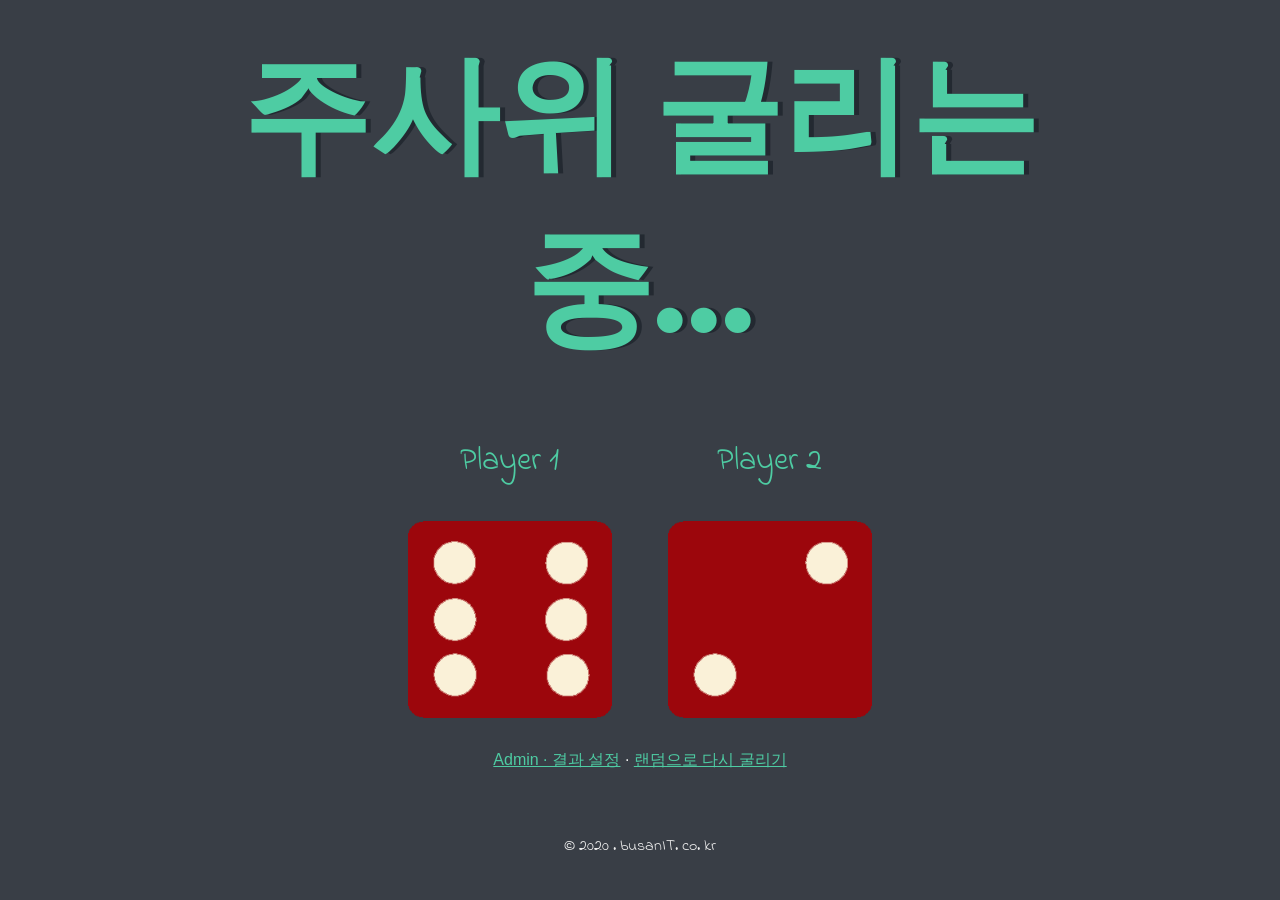
==== index.html @ 4791b536 "최초커밋" ====
<!doctype html>
<html lang="ko">
  <head>
    <meta charset="utf-8" />
    <title>Dicee</title>
    <!-- CSS적용 -->
    <link rel="stylesheet" href="styles.css" />
    <link
      href="https://fonts.googleapis.com/css?family=Indie+Flower|Lobster"
      rel="stylesheet"
    />
  </head>
  <body>
    <div class="container">
      <h1 aria-live="polite">Refresh Me</h1>

      <div class="dice">
        <p>Player 1</p>
        <img class="img1" src="" />
      </div>

      <div class="dice">
        <p>Player 2</p>
        <img class="img2" src="" />
      </div>
    </div>
    <nav class="page-links" aria-label="페이지 이동"><a href="admin.html">Admin · 결과 설정</a> · <a href="index.html">랜덤으로 다시 굴리기</a></nav>
    <script src="app.js"></script>
  </body>

  <footer>&copy; 2020 . busanIT. co. kr</footer>
</html>
---- styles.css ----
.container {
  width: 70%;
  margin: auto;
  text-align: center;
}

.dice {
  position: relative;
  text-align: center;
  display: inline-block;

}

body {
  background-color: #393E46;
}

h1 {
  margin: 30px;
  font-family: 'Lobster', cursive;
  text-shadow: 5px 0 #232931;
  font-size: 8rem;
  color: #4ECCA3;
}

p {
  font-size: 2rem;
  color: #4ECCA3;
  font-family: 'Indie Flower', cursive;
}

img {
  width: 80%;
}

.rolling {
  animation: dice-roll 0.4s linear infinite;
}

.fireworks {
  position: fixed;
  inset: 0;
  overflow: hidden;
  pointer-events: none;
  z-index: 1000;
}

.firework-spark {
  position: absolute;
  width: 12px;
  height: 12px;
  border-radius: 50%;
  opacity: 0;
  box-shadow: 0 0 12px currentColor, 0 0 24px currentColor;
  animation: firework-burst 1.8s ease-out backwards;
}

@keyframes firework-burst {
  0% {
    opacity: 1;
    transform: translate(-50%, -50%) scale(0.4);
  }
  70% { opacity: 1; }
  100% {
    opacity: 0;
    transform: translate(calc(-50% + var(--x)), calc(-50% + var(--y))) scale(0);
  }
}

@keyframes dice-roll {
  0% { transform: rotate(0deg) scale(1); }
  50% { transform: rotate(180deg) scale(0.85); }
  100% { transform: rotate(360deg) scale(1); }
}

@media (prefers-reduced-motion: reduce) {
  .rolling {
    animation: none;
  }
}

.admin-panel {
  box-sizing: border-box;
  width: min(520px, 90%);
  margin: 40px auto 0;
  padding: 20px;
  border: 1px solid #4ECCA3;
  border-radius: 12px;
  background: #232931;
  color: #EEEEEE;
  font-family: sans-serif;
}

.admin-panel summary { cursor: pointer; color: #4ECCA3; }
.admin-fields, .admin-actions { display: flex; flex-wrap: wrap; gap: 16px; margin-top: 20px; }
.admin-fields label { flex: 1; min-width: 120px; }
.admin-panel input { box-sizing: border-box; display: block; width: 100%; margin-top: 8px; padding: 10px; font-size: 1rem; }
.admin-panel .admin-title { margin: 0; font: bold 1.6rem/1.4 sans-serif; text-shadow: none; }
.page-links { margin: 24px auto; text-align: center; color: #EEEEEE; font-family: sans-serif; }
.page-links a { color: #4ECCA3; }
.admin-panel button { padding: 12px 16px; border: 0; border-radius: 6px; cursor: pointer; background: #4ECCA3; color: #232931; font-weight: bold; }
.admin-panel button[type="reset"] { background: #EEEEEE; }
.admin-panel button:disabled { opacity: 0.5; cursor: wait; }
.admin-panel .admin-note { font: 0.85rem/1.6 sans-serif; color: #BBC4CC; }

footer {
  margin-top: 5%;
  color: #EEEEEE;
  text-align: center;
  font-family: 'Indie Flower', cursive;

}
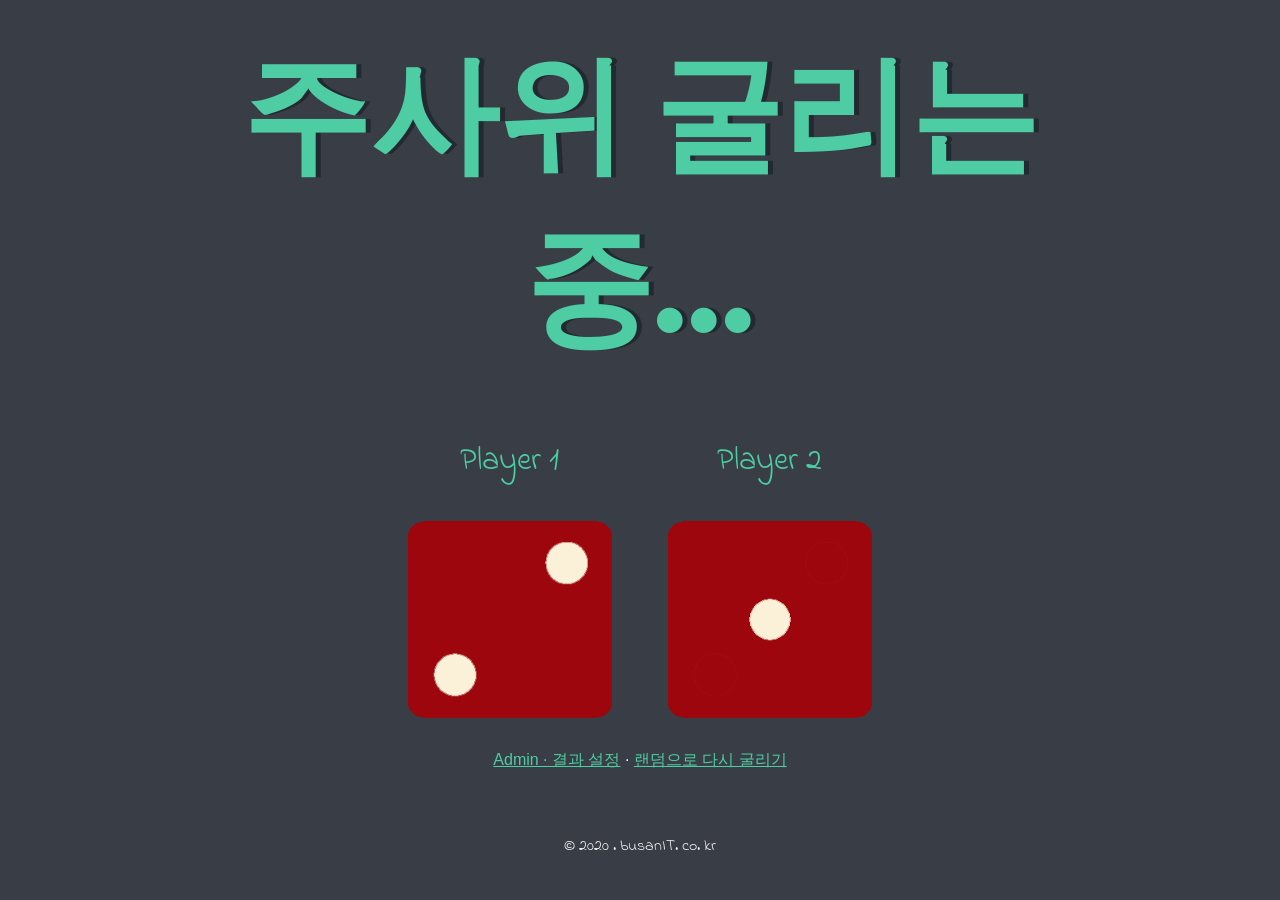
==== commit bc4f3309: "시간주석" ====
--- a/index.html
+++ b/index.html
@@ -24,9 +24,14 @@
         <img class="img2" src="" />
       </div>
     </div>
-    <nav class="page-links" aria-label="페이지 이동"><a href="admin.html">Admin · 결과 설정</a> · <a href="index.html">랜덤으로 다시 굴리기</a></nav>
+    <nav class="page-links" aria-label="페이지 이동">
+      <a href="admin.html">Admin · 결과 설정</a> ·
+      <a href="index.html">랜덤으로 다시 굴리기</a>
+    </nav>
     <script src="app.js"></script>
   </body>
 
   <footer>&copy; 2020 . busanIT. co. kr</footer>
 </html>
+
+<!-- 3시23분 -->
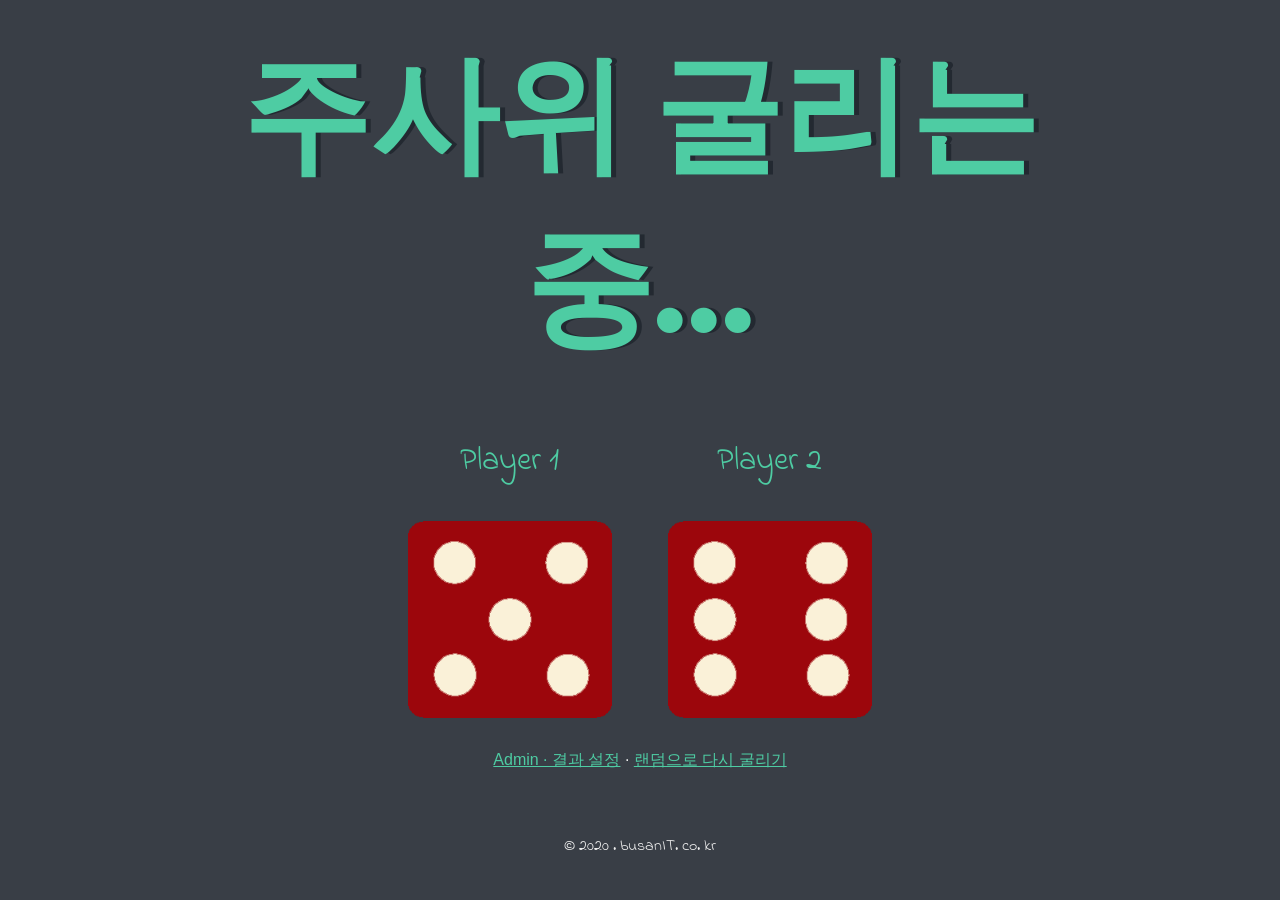
==== commit d0d18715: "파비콘추가" ====
--- a/index.html
+++ b/index.html
@@ -2,6 +2,7 @@
 <html lang="ko">
   <head>
     <meta charset="utf-8" />
+    <link rel="shortcut icon" href="images/icon.png" type="image/x-icon" />
     <title>Dicee</title>
     <!-- CSS적용 -->
     <link rel="stylesheet" href="styles.css" />
